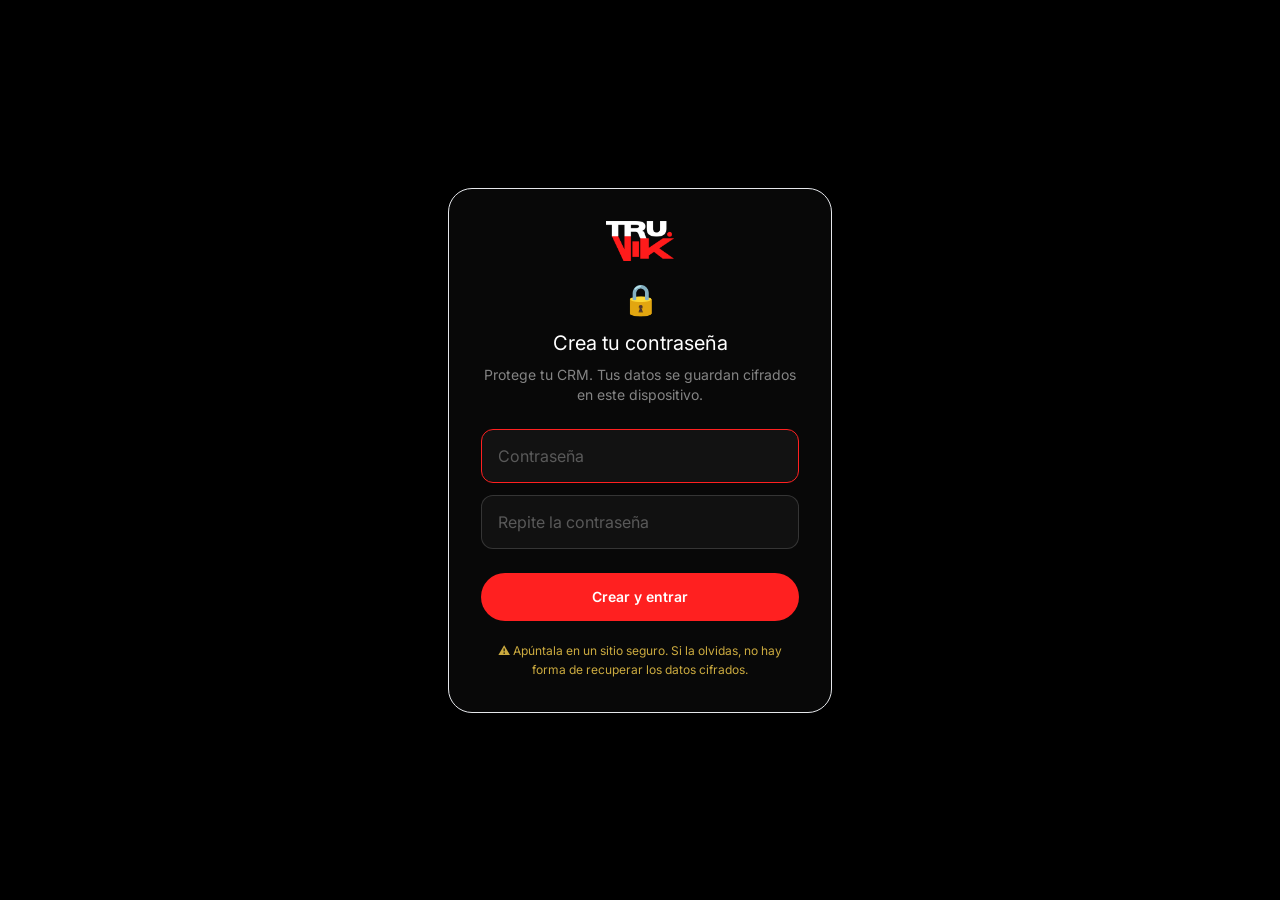
==== crm/index.html @ 349fc0c6 "CRM: contraseña + cifrado AES-256 de los datos (auto-bloqueo, freno por intentos) Co-Authored-By: Cl" ====
<!doctype html>
<html lang="es">
  <head>
    <meta charset="UTF-8" />
    <meta name="viewport" content="width=device-width, initial-scale=1.0, viewport-fit=cover" />
    <meta name="theme-color" content="#000000" />
    <meta name="robots" content="noindex, nofollow" />
    <title>Truvik CRM — Captación</title>

    <link rel="icon" type="image/png" sizes="32x32" href="favicon-32.png" />
    <link rel="apple-touch-icon" href="apple-touch-icon.png" />
    <link rel="manifest" href="site.webmanifest" />

    <link rel="preconnect" href="https://fonts.googleapis.com" />
    <link rel="preconnect" href="https://fonts.gstatic.com" crossorigin />
    <link
      rel="stylesheet"
      href="https://fonts.googleapis.com/css2?family=Inter:wght@400;500;600;700;800&display=swap"
    />
    <script type="module" crossorigin src="./assets/index-DSzbtmF4.js"></script>
    <link rel="stylesheet" crossorigin href="./assets/index-B6RBd23-.css">
  </head>
  <body>
    <div id="root"></div>
  </body>
</html>
---- crm/assets/index-B6RBd23-.css ----
*,:before,:after{--tw-border-spacing-x: 0;--tw-border-spacing-y: 0;--tw-translate-x: 0;--tw-translate-y: 0;--tw-rotate: 0;--tw-skew-x: 0;--tw-skew-y: 0;--tw-scale-x: 1;--tw-scale-y: 1;--tw-pan-x: ;--tw-pan-y: ;--tw-pinch-zoom: ;--tw-scroll-snap-strictness: proximity;--tw-gradient-from-position: ;--tw-gradient-via-position: ;--tw-gradient-to-position: ;--tw-ordinal: ;--tw-slashed-zero: ;--tw-numeric-figure: ;--tw-numeric-spacing: ;--tw-numeric-fraction: ;--tw-ring-inset: ;--tw-ring-offset-width: 0px;--tw-ring-offset-color: #fff;--tw-ring-color: rgb(59 130 246 / .5);--tw-ring-offset-shadow: 0 0 #0000;--tw-ring-shadow: 0 0 #0000;--tw-shadow: 0 0 #0000;--tw-shadow-colored: 0 0 #0000;--tw-blur: ;--tw-brightness: ;--tw-contrast: ;--tw-grayscale: ;--tw-hue-rotate: ;--tw-invert: ;--tw-saturate: ;--tw-sepia: ;--tw-drop-shadow: ;--tw-backdrop-blur: ;--tw-backdrop-brightness: ;--tw-backdrop-contrast: ;--tw-backdrop-grayscale: ;--tw-backdrop-hue-rotate: ;--tw-backdrop-invert: ;--tw-backdrop-opacity: ;--tw-backdrop-saturate: ;--tw-backdrop-sepia: ;--tw-contain-size: ;--tw-contain-layout: ;--tw-contain-paint: ;--tw-contain-style: }::backdrop{--tw-border-spacing-x: 0;--tw-border-spacing-y: 0;--tw-translate-x: 0;--tw-translate-y: 0;--tw-rotate: 0;--tw-skew-x: 0;--tw-skew-y: 0;--tw-scale-x: 1;--tw-scale-y: 1;--tw-pan-x: ;--tw-pan-y: ;--tw-pinch-zoom: ;--tw-scroll-snap-strictness: proximity;--tw-gradient-from-position: ;--tw-gradient-via-position: ;--tw-gradient-to-position: ;--tw-ordinal: ;--tw-slashed-zero: ;--tw-numeric-figure: ;--tw-numeric-spacing: ;--tw-numeric-fraction: ;--tw-ring-inset: ;--tw-ring-offset-width: 0px;--tw-ring-offset-color: #fff;--tw-ring-color: rgb(59 130 246 / .5);--tw-ring-offset-shadow: 0 0 #0000;--tw-ring-shadow: 0 0 #0000;--tw-shadow: 0 0 #0000;--tw-shadow-colored: 0 0 #0000;--tw-blur: ;--tw-brightness: ;--tw-contrast: ;--tw-grayscale: ;--tw-hue-rotate: ;--tw-invert: ;--tw-saturate: ;--tw-sepia: ;--tw-drop-shadow: ;--tw-backdrop-blur: ;--tw-backdrop-brightness: ;--tw-backdrop-contrast: ;--tw-backdrop-grayscale: ;--tw-backdrop-hue-rotate: ;--tw-backdrop-invert: ;--tw-backdrop-opacity: ;--tw-backdrop-saturate: ;--tw-backdrop-sepia: ;--tw-contain-size: ;--tw-contain-layout: ;--tw-contain-paint: ;--tw-contain-style: }*,:before,:after{box-sizing:border-box;border-width:0;border-style:solid;border-color:#e5e7eb}:before,:after{--tw-content: ""}html,:host{line-height:1.5;-webkit-text-size-adjust:100%;-moz-tab-size:4;-o-tab-size:4;tab-size:4;font-family:ui-sans-serif,system-ui,sans-serif,"Apple Color Emoji","Segoe UI Emoji",Segoe UI Symbol,"Noto Color Emoji";font-feature-settings:normal;font-variation-settings:normal;-webkit-tap-highlight-color:transparent}body{margin:0;line-height:inherit}hr{height:0;color:inherit;border-top-width:1px}abbr:where([title]){-webkit-text-decoration:underline dotted;text-decoration:underline dotted}h1,h2,h3,h4,h5,h6{font-size:inherit;font-weight:inherit}a{color:inherit;text-decoration:inherit}b,strong{font-weight:bolder}code,kbd,samp,pre{font-family:ui-monospace,SFMono-Regular,Menlo,Monaco,Consolas,Liberation Mono,Courier New,monospace;font-feature-settings:normal;font-variation-settings:normal;font-size:1em}small{font-size:80%}sub,sup{font-size:75%;line-height:0;position:relative;vertical-align:baseline}sub{bottom:-.25em}sup{top:-.5em}table{text-indent:0;border-color:inherit;border-collapse:collapse}button,input,optgroup,select,textarea{font-family:inherit;font-feature-settings:inherit;font-variation-settings:inherit;font-size:100%;font-weight:inherit;line-height:inherit;letter-spacing:inherit;color:inherit;margin:0;padding:0}button,select{text-transform:none}button,input:where([type=button]),input:where([type=reset]),input:where([type=submit]){-webkit-appearance:button;background-color:transparent;background-image:none}:-moz-focusring{outline:auto}:-moz-ui-invalid{box-shadow:none}progress{vertical-align:baseline}::-webkit-inner-spin-button,::-webkit-outer-spin-button{height:auto}[type=search]{-webkit-appearance:textfield;outline-offset:-2px}::-webkit-search-decoration{-webkit-appearance:none}::-webkit-file-upload-button{-webkit-appearance:button;font:inherit}summary{display:list-item}blockquote,dl,dd,h1,h2,h3,h4,h5,h6,hr,figure,p,pre{margin:0}fieldset{margin:0;padding:0}legend{padding:0}ol,ul,menu{list-style:none;margin:0;padding:0}dialog{padding:0}textarea{resize:vertical}input::-moz-placeholder,textarea::-moz-placeholder{opacity:1;color:#9ca3af}input::placeholder,textarea::placeholder{opacity:1;color:#9ca3af}button,[role=button]{cursor:pointer}:disabled{cursor:default}img,svg,video,canvas,audio,iframe,embed,object{display:block;vertical-align:middle}img,video{max-width:100%;height:auto}[hidden]:where(:not([hidden=until-found])){display:none}.fixed{position:fixed}.absolute{position:absolute}.relative{position:relative}.sticky{position:sticky}.inset-0{top:0;right:0;bottom:0;left:0}.top-0{top:0}.z-20{z-index:20}.z-30{z-index:30}.z-50{z-index:50}.col-span-2{grid-column:span 2 / span 2}.mx-auto{margin-left:auto;margin-right:auto}.my-2{margin-top:.5rem;margin-bottom:.5rem}.mb-1\.5{margin-bottom:.375rem}.mb-2{margin-bottom:.5rem}.mt-1{margin-top:.25rem}.mt-1\.5{margin-top:.375rem}.mt-16{margin-top:4rem}.mt-2{margin-top:.5rem}.mt-2\.5{margin-top:.625rem}.mt-24{margin-top:6rem}.mt-3{margin-top:.75rem}.mt-4{margin-top:1rem}.mt-5{margin-top:1.25rem}.mt-6{margin-top:1.5rem}.mt-8{margin-top:2rem}.block{display:block}.flex{display:flex}.inline-flex{display:inline-flex}.grid{display:grid}.hidden{display:none}.h-1\.5{height:.375rem}.h-10{height:2.5rem}.h-4{height:1rem}.h-8{height:2rem}.h-9{height:2.25rem}.h-\[85vh\]{height:85vh}.h-full{height:100%}.max-h-64{max-height:16rem}.min-h-screen{min-height:100vh}.w-1\.5{width:.375rem}.w-4{width:1rem}.w-8{width:2rem}.w-auto{width:auto}.w-full{width:100%}.min-w-0{min-width:0px}.max-w-6xl{max-width:72rem}.max-w-\[80\%\]{max-width:80%}.max-w-\[85\%\]{max-width:85%}.max-w-lg{max-width:32rem}.max-w-md{max-width:28rem}.max-w-sm{max-width:24rem}.max-w-xs{max-width:20rem}.flex-1{flex:1 1 0%}.shrink-0{flex-shrink:0}.resize-none{resize:none}.grid-cols-2{grid-template-columns:repeat(2,minmax(0,1fr))}.flex-col{flex-direction:column}.flex-wrap{flex-wrap:wrap}.items-start{align-items:flex-start}.items-center{align-items:center}.justify-start{justify-content:flex-start}.justify-end{justify-content:flex-end}.justify-center{justify-content:center}.justify-between{justify-content:space-between}.gap-0\.5{gap:.125rem}.gap-1\.5{gap:.375rem}.gap-2{gap:.5rem}.gap-2\.5{gap:.625rem}.gap-3{gap:.75rem}.gap-4{gap:1rem}.gap-5{gap:1.25rem}.gap-x-4{-moz-column-gap:1rem;column-gap:1rem}.gap-y-1{row-gap:.25rem}.space-y-2>:not([hidden])~:not([hidden]){--tw-space-y-reverse: 0;margin-top:calc(.5rem * calc(1 - var(--tw-space-y-reverse)));margin-bottom:calc(.5rem * var(--tw-space-y-reverse))}.space-y-3>:not([hidden])~:not([hidden]){--tw-space-y-reverse: 0;margin-top:calc(.75rem * calc(1 - var(--tw-space-y-reverse)));margin-bottom:calc(.75rem * var(--tw-space-y-reverse))}.overflow-auto{overflow:auto}.overflow-hidden{overflow:hidden}.overflow-y-auto{overflow-y:auto}.truncate{overflow:hidden;text-overflow:ellipsis;white-space:nowrap}.whitespace-pre-wrap{white-space:pre-wrap}.break-words{overflow-wrap:break-word}.rounded-2xl{border-radius:1rem}.rounded-3xl{border-radius:1.5rem}.rounded-full{border-radius:9999px}.rounded-lg{border-radius:.5rem}.rounded-xl{border-radius:.75rem}.rounded-bl-sm{border-bottom-left-radius:.125rem}.rounded-br-sm{border-bottom-right-radius:.125rem}.border{border-width:1px}.border-b{border-bottom-width:1px}.border-t{border-top-width:1px}.border-dashed{border-style:dashed}.border-\[\#25D366\]{--tw-border-opacity: 1;border-color:rgb(37 211 102 / var(--tw-border-opacity, 1))}.border-amber-400\/40{border-color:#fbbf2466}.border-emerald-400\/40{border-color:#34d39966}.border-sky-400\/40{border-color:#38bdf866}.border-truvik-red{--tw-border-opacity: 1;border-color:rgb(255 32 32 / var(--tw-border-opacity, 1))}.border-truvik-red\/50{border-color:#ff202080}.border-truvik-red\/60{border-color:#ff202099}.border-white\/10{border-color:#ffffff1a}.border-white\/15{border-color:#ffffff26}.border-white\/20{border-color:#fff3}.border-white\/25{border-color:#ffffff40}.bg-\[\#25D366\]{--tw-bg-opacity: 1;background-color:rgb(37 211 102 / var(--tw-bg-opacity, 1))}.bg-amber-400{--tw-bg-opacity: 1;background-color:rgb(251 191 36 / var(--tw-bg-opacity, 1))}.bg-amber-400\/10{background-color:#fbbf241a}.bg-black{--tw-bg-opacity: 1;background-color:rgb(0 0 0 / var(--tw-bg-opacity, 1))}.bg-black\/40{background-color:#0006}.bg-black\/80{background-color:#000c}.bg-emerald-400{--tw-bg-opacity: 1;background-color:rgb(52 211 153 / var(--tw-bg-opacity, 1))}.bg-sky-400{--tw-bg-opacity: 1;background-color:rgb(56 189 248 / var(--tw-bg-opacity, 1))}.bg-truvik-dark{--tw-bg-opacity: 1;background-color:rgb(10 10 10 / var(--tw-bg-opacity, 1))}.bg-truvik-red{--tw-bg-opacity: 1;background-color:rgb(255 32 32 / var(--tw-bg-opacity, 1))}.bg-truvik-red\/15{background-color:#ff202026}.bg-truvik-red\/\[0\.06\]{background-color:#ff20200f}.bg-white\/10{background-color:#ffffff1a}.bg-white\/20{background-color:#fff3}.bg-white\/30{background-color:#ffffff4d}.bg-white\/40{background-color:#fff6}.bg-white\/\[0\.03\]{background-color:#ffffff08}.bg-white\/\[0\.04\]{background-color:#ffffff0a}.p-1{padding:.25rem}.p-6{padding:1.5rem}.p-8{padding:2rem}.px-2\.5{padding-left:.625rem;padding-right:.625rem}.px-3{padding-left:.75rem;padding-right:.75rem}.px-3\.5{padding-left:.875rem;padding-right:.875rem}.px-4{padding-left:1rem;padding-right:1rem}.px-5{padding-left:1.25rem;padding-right:1.25rem}.px-6{padding-left:1.5rem;padding-right:1.5rem}.py-1{padding-top:.25rem;padding-bottom:.25rem}.py-1\.5{padding-top:.375rem;padding-bottom:.375rem}.py-2{padding-top:.5rem;padding-bottom:.5rem}.py-2\.5{padding-top:.625rem;padding-bottom:.625rem}.py-3{padding-top:.75rem;padding-bottom:.75rem}.py-3\.5{padding-top:.875rem;padding-bottom:.875rem}.py-4{padding-top:1rem;padding-bottom:1rem}.py-5{padding-top:1.25rem;padding-bottom:1.25rem}.py-6{padding-top:1.5rem;padding-bottom:1.5rem}.py-8{padding-top:2rem;padding-bottom:2rem}.pb-28{padding-bottom:7rem}.pt-10{padding-top:2.5rem}.pt-4{padding-top:1rem}.text-left{text-align:left}.text-center{text-align:center}.text-right{text-align:right}.font-heading{font-family:Inter,Helvetica Neue,Arial,sans-serif}.text-3xl{font-size:1.875rem;line-height:2.25rem}.text-4xl{font-size:2.25rem;line-height:2.5rem}.text-\[10px\]{font-size:10px}.text-\[11px\]{font-size:11px}.text-lg{font-size:1.125rem;line-height:1.75rem}.text-sm{font-size:.875rem;line-height:1.25rem}.text-xl{font-size:1.25rem;line-height:1.75rem}.text-xs{font-size:.75rem;line-height:1rem}.font-bold{font-weight:700}.font-medium{font-weight:500}.font-semibold{font-weight:600}.uppercase{text-transform:uppercase}.leading-relaxed{line-height:1.625}.leading-snug{line-height:1.375}.tracking-wider{letter-spacing:.05em}.text-\[\#25D366\]{--tw-text-opacity: 1;color:rgb(37 211 102 / var(--tw-text-opacity, 1))}.text-amber-300{--tw-text-opacity: 1;color:rgb(252 211 77 / var(--tw-text-opacity, 1))}.text-amber-300\/80{color:#fcd34dcc}.text-black{--tw-text-opacity: 1;color:rgb(0 0 0 / var(--tw-text-opacity, 1))}.text-emerald-300{--tw-text-opacity: 1;color:rgb(110 231 183 / var(--tw-text-opacity, 1))}.text-emerald-400{--tw-text-opacity: 1;color:rgb(52 211 153 / var(--tw-text-opacity, 1))}.text-sky-300{--tw-text-opacity: 1;color:rgb(125 211 252 / var(--tw-text-opacity, 1))}.text-truvik-red{--tw-text-opacity: 1;color:rgb(255 32 32 / var(--tw-text-opacity, 1))}.text-white{--tw-text-opacity: 1;color:rgb(255 255 255 / var(--tw-text-opacity, 1))}.text-white\/30{color:#ffffff4d}.text-white\/35{color:#ffffff59}.text-white\/40{color:#fff6}.text-white\/45{color:#ffffff73}.text-white\/50{color:#ffffff80}.text-white\/55{color:#ffffff8c}.text-white\/60{color:#fff9}.text-white\/70{color:#ffffffb3}.text-white\/75{color:#ffffffbf}.placeholder-white\/30::-moz-placeholder{color:#ffffff4d}.placeholder-white\/30::placeholder{color:#ffffff4d}.opacity-50{opacity:.5}.shadow-2xl{--tw-shadow: 0 25px 50px -12px rgb(0 0 0 / .25);--tw-shadow-colored: 0 25px 50px -12px var(--tw-shadow-color);box-shadow:var(--tw-ring-offset-shadow, 0 0 #0000),var(--tw-ring-shadow, 0 0 #0000),var(--tw-shadow)}.outline-none{outline:2px solid transparent;outline-offset:2px}.filter{filter:var(--tw-blur) var(--tw-brightness) var(--tw-contrast) var(--tw-grayscale) var(--tw-hue-rotate) var(--tw-invert) var(--tw-saturate) var(--tw-sepia) var(--tw-drop-shadow)}.backdrop-blur-sm{--tw-backdrop-blur: blur(4px);-webkit-backdrop-filter:var(--tw-backdrop-blur) var(--tw-backdrop-brightness) var(--tw-backdrop-contrast) var(--tw-backdrop-grayscale) var(--tw-backdrop-hue-rotate) var(--tw-backdrop-invert) var(--tw-backdrop-opacity) var(--tw-backdrop-saturate) var(--tw-backdrop-sepia);backdrop-filter:var(--tw-backdrop-blur) var(--tw-backdrop-brightness) var(--tw-backdrop-contrast) var(--tw-backdrop-grayscale) var(--tw-backdrop-hue-rotate) var(--tw-backdrop-invert) var(--tw-backdrop-opacity) var(--tw-backdrop-saturate) var(--tw-backdrop-sepia)}.backdrop-blur-xl{--tw-backdrop-blur: blur(24px);-webkit-backdrop-filter:var(--tw-backdrop-blur) var(--tw-backdrop-brightness) var(--tw-backdrop-contrast) var(--tw-backdrop-grayscale) var(--tw-backdrop-hue-rotate) var(--tw-backdrop-invert) var(--tw-backdrop-opacity) var(--tw-backdrop-saturate) var(--tw-backdrop-sepia);backdrop-filter:var(--tw-backdrop-blur) var(--tw-backdrop-brightness) var(--tw-backdrop-contrast) var(--tw-backdrop-grayscale) var(--tw-backdrop-hue-rotate) var(--tw-backdrop-invert) var(--tw-backdrop-opacity) var(--tw-backdrop-saturate) var(--tw-backdrop-sepia)}.transition-colors{transition-property:color,background-color,border-color,text-decoration-color,fill,stroke;transition-timing-function:cubic-bezier(.4,0,.2,1);transition-duration:.15s}.transition-transform{transition-property:transform;transition-timing-function:cubic-bezier(.4,0,.2,1);transition-duration:.15s}:root{--font-heading: "Inter", "Helvetica Neue", Arial, sans-serif;--font-body: "Inter", "Helvetica Neue", Arial, sans-serif}html{background:#000}body{font-family:var(--font-body);-webkit-tap-highlight-color:transparent}::-moz-selection{background:#ff2020;color:#fff}::selection{background:#ff2020;color:#fff}@keyframes pop{0%{opacity:0;transform:translateY(8px)}to{opacity:1;transform:translateY(0)}}.pop{animation:pop .35s cubic-bezier(.16,1,.3,1) both}.hover\:scale-\[1\.02\]:hover{--tw-scale-x: 1.02;--tw-scale-y: 1.02;transform:translate(var(--tw-translate-x),var(--tw-translate-y)) rotate(var(--tw-rotate)) skew(var(--tw-skew-x)) skewY(var(--tw-skew-y)) scaleX(var(--tw-scale-x)) scaleY(var(--tw-scale-y))}.hover\:scale-\[1\.03\]:hover{--tw-scale-x: 1.03;--tw-scale-y: 1.03;transform:translate(var(--tw-translate-x),var(--tw-translate-y)) rotate(var(--tw-rotate)) skew(var(--tw-skew-x)) skewY(var(--tw-skew-y)) scaleX(var(--tw-scale-x)) scaleY(var(--tw-scale-y))}.hover\:scale-\[1\.04\]:hover{--tw-scale-x: 1.04;--tw-scale-y: 1.04;transform:translate(var(--tw-translate-x),var(--tw-translate-y)) rotate(var(--tw-rotate)) skew(var(--tw-skew-x)) skewY(var(--tw-skew-y)) scaleX(var(--tw-scale-x)) scaleY(var(--tw-scale-y))}.hover\:border-truvik-red:hover{--tw-border-opacity: 1;border-color:rgb(255 32 32 / var(--tw-border-opacity, 1))}.hover\:border-white\/40:hover{border-color:#fff6}.hover\:border-white\/45:hover{border-color:#ffffff73}.hover\:border-white\/60:hover{border-color:#fff9}.hover\:bg-\[\#25D366\]:hover{--tw-bg-opacity: 1;background-color:rgb(37 211 102 / var(--tw-bg-opacity, 1))}.hover\:bg-white\/5:hover{background-color:#ffffff0d}.hover\:text-black:hover{--tw-text-opacity: 1;color:rgb(0 0 0 / var(--tw-text-opacity, 1))}.hover\:text-truvik-red:hover{--tw-text-opacity: 1;color:rgb(255 32 32 / var(--tw-text-opacity, 1))}.hover\:text-white:hover{--tw-text-opacity: 1;color:rgb(255 255 255 / var(--tw-text-opacity, 1))}.focus\:border-truvik-red:focus{--tw-border-opacity: 1;border-color:rgb(255 32 32 / var(--tw-border-opacity, 1))}.disabled\:opacity-40:disabled{opacity:.4}.disabled\:opacity-60:disabled{opacity:.6}.disabled\:hover\:scale-100:hover:disabled{--tw-scale-x: 1;--tw-scale-y: 1;transform:translate(var(--tw-translate-x),var(--tw-translate-y)) rotate(var(--tw-rotate)) skew(var(--tw-skew-x)) skewY(var(--tw-skew-y)) scaleX(var(--tw-scale-x)) scaleY(var(--tw-scale-y))}@media (min-width: 640px){.sm\:grid-cols-2{grid-template-columns:repeat(2,minmax(0,1fr))}.sm\:grid-cols-4{grid-template-columns:repeat(4,minmax(0,1fr))}.sm\:p-7{padding:1.75rem}.sm\:p-8{padding:2rem}.sm\:px-8{padding-left:2rem;padding-right:2rem}}@media (min-width: 1024px){.lg\:block{display:block}.lg\:hidden{display:none}}
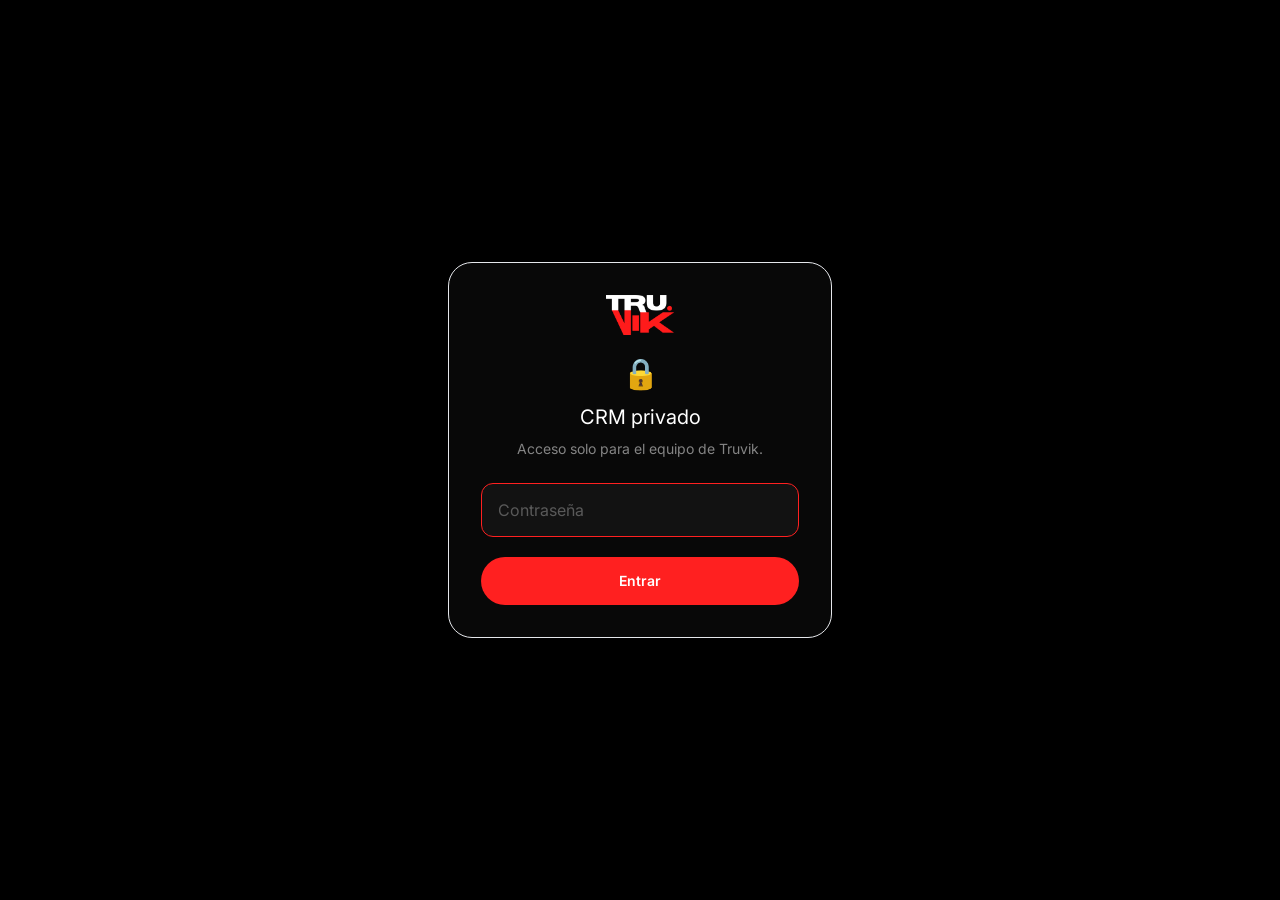
==== commit 0308ecab: "CRM: contraseña MAESTRA única (nadie puede crear su propia cuenta) Co-Authored-By: Claude Opus 4.8 <" ====
--- a/crm/index.html
+++ b/crm/index.html
@@ -17,8 +17,8 @@
       rel="stylesheet"
       href="https://fonts.googleapis.com/css2?family=Inter:wght@400;500;600;700;800&display=swap"
     />
-    <script type="module" crossorigin src="./assets/index-DSzbtmF4.js"></script>
-    <link rel="stylesheet" crossorigin href="./assets/index-B6RBd23-.css">
+    <script type="module" crossorigin src="./assets/index-HmqklSsa.js"></script>
+    <link rel="stylesheet" crossorigin href="./assets/index-Cx7uy8i3.css">
   </head>
   <body>
     <div id="root"></div>
--- a/crm/assets/index-Cx7uy8i3.css
+++ b/crm/assets/index-Cx7uy8i3.css
@@ -0,0 +1 @@
+*,:before,:after{--tw-border-spacing-x: 0;--tw-border-spacing-y: 0;--tw-translate-x: 0;--tw-translate-y: 0;--tw-rotate: 0;--tw-skew-x: 0;--tw-skew-y: 0;--tw-scale-x: 1;--tw-scale-y: 1;--tw-pan-x: ;--tw-pan-y: ;--tw-pinch-zoom: ;--tw-scroll-snap-strictness: proximity;--tw-gradient-from-position: ;--tw-gradient-via-position: ;--tw-gradient-to-position: ;--tw-ordinal: ;--tw-slashed-zero: ;--tw-numeric-figure: ;--tw-numeric-spacing: ;--tw-numeric-fraction: ;--tw-ring-inset: ;--tw-ring-offset-width: 0px;--tw-ring-offset-color: #fff;--tw-ring-color: rgb(59 130 246 / .5);--tw-ring-offset-shadow: 0 0 #0000;--tw-ring-shadow: 0 0 #0000;--tw-shadow: 0 0 #0000;--tw-shadow-colored: 0 0 #0000;--tw-blur: ;--tw-brightness: ;--tw-contrast: ;--tw-grayscale: ;--tw-hue-rotate: ;--tw-invert: ;--tw-saturate: ;--tw-sepia: ;--tw-drop-shadow: ;--tw-backdrop-blur: ;--tw-backdrop-brightness: ;--tw-backdrop-contrast: ;--tw-backdrop-grayscale: ;--tw-backdrop-hue-rotate: ;--tw-backdrop-invert: ;--tw-backdrop-opacity: ;--tw-backdrop-saturate: ;--tw-backdrop-sepia: ;--tw-contain-size: ;--tw-contain-layout: ;--tw-contain-paint: ;--tw-contain-style: }::backdrop{--tw-border-spacing-x: 0;--tw-border-spacing-y: 0;--tw-translate-x: 0;--tw-translate-y: 0;--tw-rotate: 0;--tw-skew-x: 0;--tw-skew-y: 0;--tw-scale-x: 1;--tw-scale-y: 1;--tw-pan-x: ;--tw-pan-y: ;--tw-pinch-zoom: ;--tw-scroll-snap-strictness: proximity;--tw-gradient-from-position: ;--tw-gradient-via-position: ;--tw-gradient-to-position: ;--tw-ordinal: ;--tw-slashed-zero: ;--tw-numeric-figure: ;--tw-numeric-spacing: ;--tw-numeric-fraction: ;--tw-ring-inset: ;--tw-ring-offset-width: 0px;--tw-ring-offset-color: #fff;--tw-ring-color: rgb(59 130 246 / .5);--tw-ring-offset-shadow: 0 0 #0000;--tw-ring-shadow: 0 0 #0000;--tw-shadow: 0 0 #0000;--tw-shadow-colored: 0 0 #0000;--tw-blur: ;--tw-brightness: ;--tw-contrast: ;--tw-grayscale: ;--tw-hue-rotate: ;--tw-invert: ;--tw-saturate: ;--tw-sepia: ;--tw-drop-shadow: ;--tw-backdrop-blur: ;--tw-backdrop-brightness: ;--tw-backdrop-contrast: ;--tw-backdrop-grayscale: ;--tw-backdrop-hue-rotate: ;--tw-backdrop-invert: ;--tw-backdrop-opacity: ;--tw-backdrop-saturate: ;--tw-backdrop-sepia: ;--tw-contain-size: ;--tw-contain-layout: ;--tw-contain-paint: ;--tw-contain-style: }*,:before,:after{box-sizing:border-box;border-width:0;border-style:solid;border-color:#e5e7eb}:before,:after{--tw-content: ""}html,:host{line-height:1.5;-webkit-text-size-adjust:100%;-moz-tab-size:4;-o-tab-size:4;tab-size:4;font-family:ui-sans-serif,system-ui,sans-serif,"Apple Color Emoji","Segoe UI Emoji",Segoe UI Symbol,"Noto Color Emoji";font-feature-settings:normal;font-variation-settings:normal;-webkit-tap-highlight-color:transparent}body{margin:0;line-height:inherit}hr{height:0;color:inherit;border-top-width:1px}abbr:where([title]){-webkit-text-decoration:underline dotted;text-decoration:underline dotted}h1,h2,h3,h4,h5,h6{font-size:inherit;font-weight:inherit}a{color:inherit;text-decoration:inherit}b,strong{font-weight:bolder}code,kbd,samp,pre{font-family:ui-monospace,SFMono-Regular,Menlo,Monaco,Consolas,Liberation Mono,Courier New,monospace;font-feature-settings:normal;font-variation-settings:normal;font-size:1em}small{font-size:80%}sub,sup{font-size:75%;line-height:0;position:relative;vertical-align:baseline}sub{bottom:-.25em}sup{top:-.5em}table{text-indent:0;border-color:inherit;border-collapse:collapse}button,input,optgroup,select,textarea{font-family:inherit;font-feature-settings:inherit;font-variation-settings:inherit;font-size:100%;font-weight:inherit;line-height:inherit;letter-spacing:inherit;color:inherit;margin:0;padding:0}button,select{text-transform:none}button,input:where([type=button]),input:where([type=reset]),input:where([type=submit]){-webkit-appearance:button;background-color:transparent;background-image:none}:-moz-focusring{outline:auto}:-moz-ui-invalid{box-shadow:none}progress{vertical-align:baseline}::-webkit-inner-spin-button,::-webkit-outer-spin-button{height:auto}[type=search]{-webkit-appearance:textfield;outline-offset:-2px}::-webkit-search-decoration{-webkit-appearance:none}::-webkit-file-upload-button{-webkit-appearance:button;font:inherit}summary{display:list-item}blockquote,dl,dd,h1,h2,h3,h4,h5,h6,hr,figure,p,pre{margin:0}fieldset{margin:0;padding:0}legend{padding:0}ol,ul,menu{list-style:none;margin:0;padding:0}dialog{padding:0}textarea{resize:vertical}input::-moz-placeholder,textarea::-moz-placeholder{opacity:1;color:#9ca3af}input::placeholder,textarea::placeholder{opacity:1;color:#9ca3af}button,[role=button]{cursor:pointer}:disabled{cursor:default}img,svg,video,canvas,audio,iframe,embed,object{display:block;vertical-align:middle}img,video{max-width:100%;height:auto}[hidden]:where(:not([hidden=until-found])){display:none}.fixed{position:fixed}.absolute{position:absolute}.relative{position:relative}.sticky{position:sticky}.inset-0{top:0;right:0;bottom:0;left:0}.top-0{top:0}.z-20{z-index:20}.z-30{z-index:30}.z-50{z-index:50}.col-span-2{grid-column:span 2 / span 2}.mx-auto{margin-left:auto;margin-right:auto}.my-2{margin-top:.5rem;margin-bottom:.5rem}.mb-1\.5{margin-bottom:.375rem}.mb-2{margin-bottom:.5rem}.mt-1{margin-top:.25rem}.mt-1\.5{margin-top:.375rem}.mt-16{margin-top:4rem}.mt-2{margin-top:.5rem}.mt-2\.5{margin-top:.625rem}.mt-24{margin-top:6rem}.mt-3{margin-top:.75rem}.mt-4{margin-top:1rem}.mt-5{margin-top:1.25rem}.mt-6{margin-top:1.5rem}.mt-8{margin-top:2rem}.block{display:block}.flex{display:flex}.inline-flex{display:inline-flex}.grid{display:grid}.hidden{display:none}.h-1\.5{height:.375rem}.h-10{height:2.5rem}.h-4{height:1rem}.h-8{height:2rem}.h-9{height:2.25rem}.h-\[85vh\]{height:85vh}.h-full{height:100%}.max-h-64{max-height:16rem}.min-h-screen{min-height:100vh}.w-1\.5{width:.375rem}.w-4{width:1rem}.w-8{width:2rem}.w-auto{width:auto}.w-full{width:100%}.min-w-0{min-width:0px}.max-w-6xl{max-width:72rem}.max-w-\[80\%\]{max-width:80%}.max-w-\[85\%\]{max-width:85%}.max-w-lg{max-width:32rem}.max-w-md{max-width:28rem}.max-w-sm{max-width:24rem}.max-w-xs{max-width:20rem}.flex-1{flex:1 1 0%}.shrink-0{flex-shrink:0}.select-all{-webkit-user-select:all;-moz-user-select:all;user-select:all}.resize-none{resize:none}.grid-cols-2{grid-template-columns:repeat(2,minmax(0,1fr))}.flex-col{flex-direction:column}.flex-wrap{flex-wrap:wrap}.items-start{align-items:flex-start}.items-center{align-items:center}.justify-start{justify-content:flex-start}.justify-end{justify-content:flex-end}.justify-center{justify-content:center}.justify-between{justify-content:space-between}.gap-0\.5{gap:.125rem}.gap-1\.5{gap:.375rem}.gap-2{gap:.5rem}.gap-2\.5{gap:.625rem}.gap-3{gap:.75rem}.gap-4{gap:1rem}.gap-5{gap:1.25rem}.gap-x-4{-moz-column-gap:1rem;column-gap:1rem}.gap-y-1{row-gap:.25rem}.space-y-2>:not([hidden])~:not([hidden]){--tw-space-y-reverse: 0;margin-top:calc(.5rem * calc(1 - var(--tw-space-y-reverse)));margin-bottom:calc(.5rem * var(--tw-space-y-reverse))}.space-y-3>:not([hidden])~:not([hidden]){--tw-space-y-reverse: 0;margin-top:calc(.75rem * calc(1 - var(--tw-space-y-reverse)));margin-bottom:calc(.75rem * var(--tw-space-y-reverse))}.overflow-auto{overflow:auto}.overflow-hidden{overflow:hidden}.overflow-y-auto{overflow-y:auto}.truncate{overflow:hidden;text-overflow:ellipsis;white-space:nowrap}.whitespace-pre-wrap{white-space:pre-wrap}.break-words{overflow-wrap:break-word}.break-all{word-break:break-all}.rounded-2xl{border-radius:1rem}.rounded-3xl{border-radius:1.5rem}.rounded-full{border-radius:9999px}.rounded-lg{border-radius:.5rem}.rounded-xl{border-radius:.75rem}.rounded-bl-sm{border-bottom-left-radius:.125rem}.rounded-br-sm{border-bottom-right-radius:.125rem}.border{border-width:1px}.border-b{border-bottom-width:1px}.border-t{border-top-width:1px}.border-dashed{border-style:dashed}.border-\[\#25D366\]{--tw-border-opacity: 1;border-color:rgb(37 211 102 / var(--tw-border-opacity, 1))}.border-amber-400\/40{border-color:#fbbf2466}.border-emerald-400\/40{border-color:#34d39966}.border-sky-400\/40{border-color:#38bdf866}.border-truvik-red{--tw-border-opacity: 1;border-color:rgb(255 32 32 / var(--tw-border-opacity, 1))}.border-truvik-red\/50{border-color:#ff202080}.border-truvik-red\/60{border-color:#ff202099}.border-white\/10{border-color:#ffffff1a}.border-white\/15{border-color:#ffffff26}.border-white\/20{border-color:#fff3}.border-white\/25{border-color:#ffffff40}.bg-\[\#25D366\]{--tw-bg-opacity: 1;background-color:rgb(37 211 102 / var(--tw-bg-opacity, 1))}.bg-amber-400{--tw-bg-opacity: 1;background-color:rgb(251 191 36 / var(--tw-bg-opacity, 1))}.bg-amber-400\/10{background-color:#fbbf241a}.bg-black{--tw-bg-opacity: 1;background-color:rgb(0 0 0 / var(--tw-bg-opacity, 1))}.bg-black\/40{background-color:#0006}.bg-black\/60{background-color:#0009}.bg-black\/80{background-color:#000c}.bg-emerald-400{--tw-bg-opacity: 1;background-color:rgb(52 211 153 / var(--tw-bg-opacity, 1))}.bg-sky-400{--tw-bg-opacity: 1;background-color:rgb(56 189 248 / var(--tw-bg-opacity, 1))}.bg-truvik-dark{--tw-bg-opacity: 1;background-color:rgb(10 10 10 / var(--tw-bg-opacity, 1))}.bg-truvik-red{--tw-bg-opacity: 1;background-color:rgb(255 32 32 / var(--tw-bg-opacity, 1))}.bg-truvik-red\/15{background-color:#ff202026}.bg-truvik-red\/\[0\.06\]{background-color:#ff20200f}.bg-white\/10{background-color:#ffffff1a}.bg-white\/20{background-color:#fff3}.bg-white\/30{background-color:#ffffff4d}.bg-white\/40{background-color:#fff6}.bg-white\/\[0\.03\]{background-color:#ffffff08}.bg-white\/\[0\.04\]{background-color:#ffffff0a}.p-1{padding:.25rem}.p-3{padding:.75rem}.p-5{padding:1.25rem}.p-6{padding:1.5rem}.p-8{padding:2rem}.px-2\.5{padding-left:.625rem;padding-right:.625rem}.px-3{padding-left:.75rem;padding-right:.75rem}.px-3\.5{padding-left:.875rem;padding-right:.875rem}.px-4{padding-left:1rem;padding-right:1rem}.px-5{padding-left:1.25rem;padding-right:1.25rem}.px-6{padding-left:1.5rem;padding-right:1.5rem}.py-1{padding-top:.25rem;padding-bottom:.25rem}.py-1\.5{padding-top:.375rem;padding-bottom:.375rem}.py-2{padding-top:.5rem;padding-bottom:.5rem}.py-2\.5{padding-top:.625rem;padding-bottom:.625rem}.py-3{padding-top:.75rem;padding-bottom:.75rem}.py-3\.5{padding-top:.875rem;padding-bottom:.875rem}.py-4{padding-top:1rem;padding-bottom:1rem}.py-5{padding-top:1.25rem;padding-bottom:1.25rem}.py-6{padding-top:1.5rem;padding-bottom:1.5rem}.py-8{padding-top:2rem;padding-bottom:2rem}.pb-28{padding-bottom:7rem}.pt-10{padding-top:2.5rem}.pt-4{padding-top:1rem}.text-left{text-align:left}.text-center{text-align:center}.text-right{text-align:right}.font-heading{font-family:Inter,Helvetica Neue,Arial,sans-serif}.text-3xl{font-size:1.875rem;line-height:2.25rem}.text-4xl{font-size:2.25rem;line-height:2.5rem}.text-\[10px\]{font-size:10px}.text-\[11px\]{font-size:11px}.text-lg{font-size:1.125rem;line-height:1.75rem}.text-sm{font-size:.875rem;line-height:1.25rem}.text-xl{font-size:1.25rem;line-height:1.75rem}.text-xs{font-size:.75rem;line-height:1rem}.font-bold{font-weight:700}.font-medium{font-weight:500}.font-semibold{font-weight:600}.uppercase{text-transform:uppercase}.leading-relaxed{line-height:1.625}.leading-snug{line-height:1.375}.tracking-wider{letter-spacing:.05em}.text-\[\#25D366\]{--tw-text-opacity: 1;color:rgb(37 211 102 / var(--tw-text-opacity, 1))}.text-amber-300{--tw-text-opacity: 1;color:rgb(252 211 77 / var(--tw-text-opacity, 1))}.text-amber-300\/80{color:#fcd34dcc}.text-black{--tw-text-opacity: 1;color:rgb(0 0 0 / var(--tw-text-opacity, 1))}.text-emerald-300{--tw-text-opacity: 1;color:rgb(110 231 183 / var(--tw-text-opacity, 1))}.text-emerald-400{--tw-text-opacity: 1;color:rgb(52 211 153 / var(--tw-text-opacity, 1))}.text-sky-300{--tw-text-opacity: 1;color:rgb(125 211 252 / var(--tw-text-opacity, 1))}.text-truvik-red{--tw-text-opacity: 1;color:rgb(255 32 32 / var(--tw-text-opacity, 1))}.text-white{--tw-text-opacity: 1;color:rgb(255 255 255 / var(--tw-text-opacity, 1))}.text-white\/30{color:#ffffff4d}.text-white\/35{color:#ffffff59}.text-white\/40{color:#fff6}.text-white\/45{color:#ffffff73}.text-white\/50{color:#ffffff80}.text-white\/55{color:#ffffff8c}.text-white\/60{color:#fff9}.text-white\/70{color:#ffffffb3}.text-white\/75{color:#ffffffbf}.placeholder-white\/30::-moz-placeholder{color:#ffffff4d}.placeholder-white\/30::placeholder{color:#ffffff4d}.opacity-50{opacity:.5}.shadow-2xl{--tw-shadow: 0 25px 50px -12px rgb(0 0 0 / .25);--tw-shadow-colored: 0 25px 50px -12px var(--tw-shadow-color);box-shadow:var(--tw-ring-offset-shadow, 0 0 #0000),var(--tw-ring-shadow, 0 0 #0000),var(--tw-shadow)}.outline-none{outline:2px solid transparent;outline-offset:2px}.filter{filter:var(--tw-blur) var(--tw-brightness) var(--tw-contrast) var(--tw-grayscale) var(--tw-hue-rotate) var(--tw-invert) var(--tw-saturate) var(--tw-sepia) var(--tw-drop-shadow)}.backdrop-blur-sm{--tw-backdrop-blur: blur(4px);-webkit-backdrop-filter:var(--tw-backdrop-blur) var(--tw-backdrop-brightness) var(--tw-backdrop-contrast) var(--tw-backdrop-grayscale) var(--tw-backdrop-hue-rotate) var(--tw-backdrop-invert) var(--tw-backdrop-opacity) var(--tw-backdrop-saturate) var(--tw-backdrop-sepia);backdrop-filter:var(--tw-backdrop-blur) var(--tw-backdrop-brightness) var(--tw-backdrop-contrast) var(--tw-backdrop-grayscale) var(--tw-backdrop-hue-rotate) var(--tw-backdrop-invert) var(--tw-backdrop-opacity) var(--tw-backdrop-saturate) var(--tw-backdrop-sepia)}.backdrop-blur-xl{--tw-backdrop-blur: blur(24px);-webkit-backdrop-filter:var(--tw-backdrop-blur) var(--tw-backdrop-brightness) var(--tw-backdrop-contrast) var(--tw-backdrop-grayscale) var(--tw-backdrop-hue-rotate) var(--tw-backdrop-invert) var(--tw-backdrop-opacity) var(--tw-backdrop-saturate) var(--tw-backdrop-sepia);backdrop-filter:var(--tw-backdrop-blur) var(--tw-backdrop-brightness) var(--tw-backdrop-contrast) var(--tw-backdrop-grayscale) var(--tw-backdrop-hue-rotate) var(--tw-backdrop-invert) var(--tw-backdrop-opacity) var(--tw-backdrop-saturate) var(--tw-backdrop-sepia)}.transition-colors{transition-property:color,background-color,border-color,text-decoration-color,fill,stroke;transition-timing-function:cubic-bezier(.4,0,.2,1);transition-duration:.15s}.transition-transform{transition-property:transform;transition-timing-function:cubic-bezier(.4,0,.2,1);transition-duration:.15s}:root{--font-heading: "Inter", "Helvetica Neue", Arial, sans-serif;--font-body: "Inter", "Helvetica Neue", Arial, sans-serif}html{background:#000}body{font-family:var(--font-body);-webkit-tap-highlight-color:transparent}::-moz-selection{background:#ff2020;color:#fff}::selection{background:#ff2020;color:#fff}@keyframes pop{0%{opacity:0;transform:translateY(8px)}to{opacity:1;transform:translateY(0)}}.pop{animation:pop .35s cubic-bezier(.16,1,.3,1) both}.hover\:scale-\[1\.02\]:hover{--tw-scale-x: 1.02;--tw-scale-y: 1.02;transform:translate(var(--tw-translate-x),var(--tw-translate-y)) rotate(var(--tw-rotate)) skew(var(--tw-skew-x)) skewY(var(--tw-skew-y)) scaleX(var(--tw-scale-x)) scaleY(var(--tw-scale-y))}.hover\:scale-\[1\.03\]:hover{--tw-scale-x: 1.03;--tw-scale-y: 1.03;transform:translate(var(--tw-translate-x),var(--tw-translate-y)) rotate(var(--tw-rotate)) skew(var(--tw-skew-x)) skewY(var(--tw-skew-y)) scaleX(var(--tw-scale-x)) scaleY(var(--tw-scale-y))}.hover\:scale-\[1\.04\]:hover{--tw-scale-x: 1.04;--tw-scale-y: 1.04;transform:translate(var(--tw-translate-x),var(--tw-translate-y)) rotate(var(--tw-rotate)) skew(var(--tw-skew-x)) skewY(var(--tw-skew-y)) scaleX(var(--tw-scale-x)) scaleY(var(--tw-scale-y))}.hover\:border-truvik-red:hover{--tw-border-opacity: 1;border-color:rgb(255 32 32 / var(--tw-border-opacity, 1))}.hover\:border-white\/40:hover{border-color:#fff6}.hover\:border-white\/45:hover{border-color:#ffffff73}.hover\:border-white\/60:hover{border-color:#fff9}.hover\:bg-\[\#25D366\]:hover{--tw-bg-opacity: 1;background-color:rgb(37 211 102 / var(--tw-bg-opacity, 1))}.hover\:bg-white\/5:hover{background-color:#ffffff0d}.hover\:text-black:hover{--tw-text-opacity: 1;color:rgb(0 0 0 / var(--tw-text-opacity, 1))}.hover\:text-truvik-red:hover{--tw-text-opacity: 1;color:rgb(255 32 32 / var(--tw-text-opacity, 1))}.hover\:text-white:hover{--tw-text-opacity: 1;color:rgb(255 255 255 / var(--tw-text-opacity, 1))}.focus\:border-truvik-red:focus{--tw-border-opacity: 1;border-color:rgb(255 32 32 / var(--tw-border-opacity, 1))}.disabled\:opacity-40:disabled{opacity:.4}.disabled\:opacity-60:disabled{opacity:.6}.disabled\:hover\:scale-100:hover:disabled{--tw-scale-x: 1;--tw-scale-y: 1;transform:translate(var(--tw-translate-x),var(--tw-translate-y)) rotate(var(--tw-rotate)) skew(var(--tw-skew-x)) skewY(var(--tw-skew-y)) scaleX(var(--tw-scale-x)) scaleY(var(--tw-scale-y))}@media (min-width: 640px){.sm\:grid-cols-2{grid-template-columns:repeat(2,minmax(0,1fr))}.sm\:grid-cols-4{grid-template-columns:repeat(4,minmax(0,1fr))}.sm\:p-7{padding:1.75rem}.sm\:p-8{padding:2rem}.sm\:px-8{padding-left:2rem;padding-right:2rem}}@media (min-width: 1024px){.lg\:block{display:block}.lg\:hidden{display:none}}
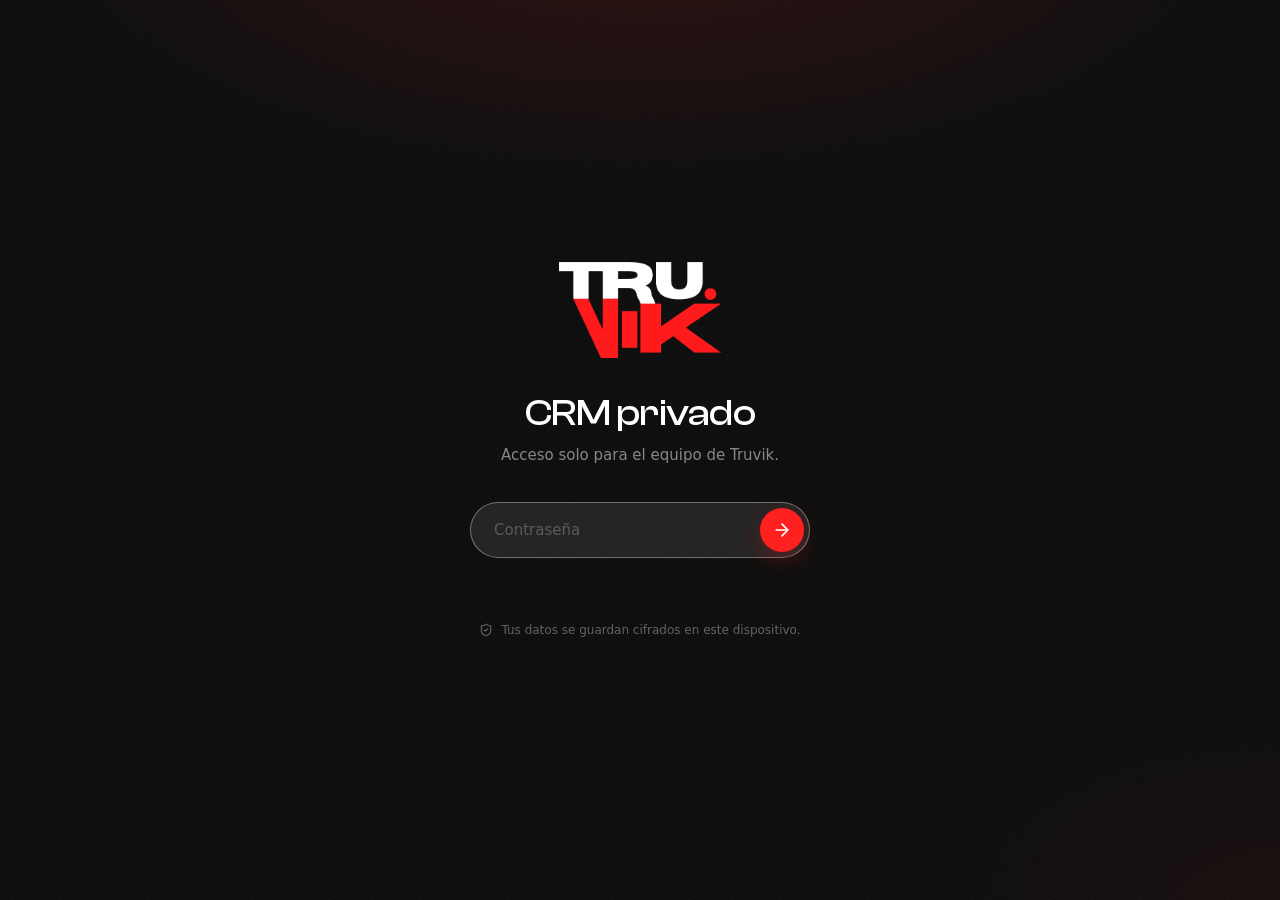
==== commit add5c0bb: "CRM: nuevo diseño, CallVik y autocompletado cifrado" ====
--- a/crm/index.html
+++ b/crm/index.html
@@ -3,7 +3,7 @@
   <head>
     <meta charset="UTF-8" />
     <meta name="viewport" content="width=device-width, initial-scale=1.0, viewport-fit=cover" />
-    <meta name="theme-color" content="#000000" />
+    <meta name="theme-color" content="#0a0a0a" />
     <meta name="robots" content="noindex, nofollow" />
     <title>Truvik CRM — Captación</title>
 
@@ -11,14 +11,8 @@
     <link rel="apple-touch-icon" href="apple-touch-icon.png" />
     <link rel="manifest" href="site.webmanifest" />
 
-    <link rel="preconnect" href="https://fonts.googleapis.com" />
-    <link rel="preconnect" href="https://fonts.gstatic.com" crossorigin />
-    <link
-      rel="stylesheet"
-      href="https://fonts.googleapis.com/css2?family=Inter:wght@400;500;600;700;800&display=swap"
-    />
-    <script type="module" crossorigin src="./assets/index-HmqklSsa.js"></script>
-    <link rel="stylesheet" crossorigin href="./assets/index-Cx7uy8i3.css">
+    <script type="module" crossorigin src="./assets/index-B1zcRLCl.js"></script>
+    <link rel="stylesheet" crossorigin href="./assets/index-DjfAsGTD.css">
   </head>
   <body>
     <div id="root"></div>
--- a/crm/assets/index-DjfAsGTD.css
+++ b/crm/assets/index-DjfAsGTD.css
@@ -0,0 +1 @@
+*,:before,:after{--tw-border-spacing-x: 0;--tw-border-spacing-y: 0;--tw-translate-x: 0;--tw-translate-y: 0;--tw-rotate: 0;--tw-skew-x: 0;--tw-skew-y: 0;--tw-scale-x: 1;--tw-scale-y: 1;--tw-pan-x: ;--tw-pan-y: ;--tw-pinch-zoom: ;--tw-scroll-snap-strictness: proximity;--tw-gradient-from-position: ;--tw-gradient-via-position: ;--tw-gradient-to-position: ;--tw-ordinal: ;--tw-slashed-zero: ;--tw-numeric-figure: ;--tw-numeric-spacing: ;--tw-numeric-fraction: ;--tw-ring-inset: ;--tw-ring-offset-width: 0px;--tw-ring-offset-color: #fff;--tw-ring-color: rgb(59 130 246 / .5);--tw-ring-offset-shadow: 0 0 #0000;--tw-ring-shadow: 0 0 #0000;--tw-shadow: 0 0 #0000;--tw-shadow-colored: 0 0 #0000;--tw-blur: ;--tw-brightness: ;--tw-contrast: ;--tw-grayscale: ;--tw-hue-rotate: ;--tw-invert: ;--tw-saturate: ;--tw-sepia: ;--tw-drop-shadow: ;--tw-backdrop-blur: ;--tw-backdrop-brightness: ;--tw-backdrop-contrast: ;--tw-backdrop-grayscale: ;--tw-backdrop-hue-rotate: ;--tw-backdrop-invert: ;--tw-backdrop-opacity: ;--tw-backdrop-saturate: ;--tw-backdrop-sepia: ;--tw-contain-size: ;--tw-contain-layout: ;--tw-contain-paint: ;--tw-contain-style: }::backdrop{--tw-border-spacing-x: 0;--tw-border-spacing-y: 0;--tw-translate-x: 0;--tw-translate-y: 0;--tw-rotate: 0;--tw-skew-x: 0;--tw-skew-y: 0;--tw-scale-x: 1;--tw-scale-y: 1;--tw-pan-x: ;--tw-pan-y: ;--tw-pinch-zoom: ;--tw-scroll-snap-strictness: proximity;--tw-gradient-from-position: ;--tw-gradient-via-position: ;--tw-gradient-to-position: ;--tw-ordinal: ;--tw-slashed-zero: ;--tw-numeric-figure: ;--tw-numeric-spacing: ;--tw-numeric-fraction: ;--tw-ring-inset: ;--tw-ring-offset-width: 0px;--tw-ring-offset-color: #fff;--tw-ring-color: rgb(59 130 246 / .5);--tw-ring-offset-shadow: 0 0 #0000;--tw-ring-shadow: 0 0 #0000;--tw-shadow: 0 0 #0000;--tw-shadow-colored: 0 0 #0000;--tw-blur: ;--tw-brightness: ;--tw-contrast: ;--tw-grayscale: ;--tw-hue-rotate: ;--tw-invert: ;--tw-saturate: ;--tw-sepia: ;--tw-drop-shadow: ;--tw-backdrop-blur: ;--tw-backdrop-brightness: ;--tw-backdrop-contrast: ;--tw-backdrop-grayscale: ;--tw-backdrop-hue-rotate: ;--tw-backdrop-invert: ;--tw-backdrop-opacity: ;--tw-backdrop-saturate: ;--tw-backdrop-sepia: ;--tw-contain-size: ;--tw-contain-layout: ;--tw-contain-paint: ;--tw-contain-style: }*,:before,:after{box-sizing:border-box;border-width:0;border-style:solid;border-color:#e5e7eb}:before,:after{--tw-content: ""}html,:host{line-height:1.5;-webkit-text-size-adjust:100%;-moz-tab-size:4;-o-tab-size:4;tab-size:4;font-family:ui-sans-serif,system-ui,sans-serif,"Apple Color Emoji","Segoe UI Emoji",Segoe UI Symbol,"Noto Color Emoji";font-feature-settings:normal;font-variation-settings:normal;-webkit-tap-highlight-color:transparent}body{margin:0;line-height:inherit}hr{height:0;color:inherit;border-top-width:1px}abbr:where([title]){-webkit-text-decoration:underline dotted;text-decoration:underline dotted}h1,h2,h3,h4,h5,h6{font-size:inherit;font-weight:inherit}a{color:inherit;text-decoration:inherit}b,strong{font-weight:bolder}code,kbd,samp,pre{font-family:ui-monospace,SFMono-Regular,Menlo,Monaco,Consolas,Liberation Mono,Courier New,monospace;font-feature-settings:normal;font-variation-settings:normal;font-size:1em}small{font-size:80%}sub,sup{font-size:75%;line-height:0;position:relative;vertical-align:baseline}sub{bottom:-.25em}sup{top:-.5em}table{text-indent:0;border-color:inherit;border-collapse:collapse}button,input,optgroup,select,textarea{font-family:inherit;font-feature-settings:inherit;font-variation-settings:inherit;font-size:100%;font-weight:inherit;line-height:inherit;letter-spacing:inherit;color:inherit;margin:0;padding:0}button,select{text-transform:none}button,input:where([type=button]),input:where([type=reset]),input:where([type=submit]){-webkit-appearance:button;background-color:transparent;background-image:none}:-moz-focusring{outline:auto}:-moz-ui-invalid{box-shadow:none}progress{vertical-align:baseline}::-webkit-inner-spin-button,::-webkit-outer-spin-button{height:auto}[type=search]{-webkit-appearance:textfield;outline-offset:-2px}::-webkit-search-decoration{-webkit-appearance:none}::-webkit-file-upload-button{-webkit-appearance:button;font:inherit}summary{display:list-item}blockquote,dl,dd,h1,h2,h3,h4,h5,h6,hr,figure,p,pre{margin:0}fieldset{margin:0;padding:0}legend{padding:0}ol,ul,menu{list-style:none;margin:0;padding:0}dialog{padding:0}textarea{resize:vertical}input::-moz-placeholder,textarea::-moz-placeholder{opacity:1;color:#9ca3af}input::placeholder,textarea::placeholder{opacity:1;color:#9ca3af}button,[role=button]{cursor:pointer}:disabled{cursor:default}img,svg,video,canvas,audio,iframe,embed,object{display:block;vertical-align:middle}img,video{max-width:100%;height:auto}[hidden]:where(:not([hidden=until-found])){display:none}.field{width:100%;border-radius:.75rem;background-color:#ffffff0f;padding:.75rem .875rem;font-size:1rem;line-height:1.5rem;--tw-text-opacity: 1;color:rgb(255 255 255 / var(--tw-text-opacity, 1));outline:2px solid transparent;outline-offset:2px;--tw-ring-offset-shadow: var(--tw-ring-inset) 0 0 0 var(--tw-ring-offset-width) var(--tw-ring-offset-color);--tw-ring-shadow: var(--tw-ring-inset) 0 0 0 calc(1px + var(--tw-ring-offset-width)) var(--tw-ring-color);box-shadow:var(--tw-ring-offset-shadow),var(--tw-ring-shadow),var(--tw-shadow, 0 0 #0000);--tw-ring-inset: inset;--tw-ring-color: transparent;transition-property:color,background-color,border-color,text-decoration-color,fill,stroke,opacity,box-shadow,transform,filter,backdrop-filter;transition-timing-function:cubic-bezier(.4,0,.2,1);transition-duration:.2s}.field::-moz-placeholder{color:#ffffff40}.field::placeholder{color:#ffffff40}.field:focus{background-color:#ffffff17;--tw-ring-color: rgb(255 255 255 / .35)}@media (min-width: 640px){.field{font-size:15px}}.btn-primary{display:inline-flex;align-items:center;justify-content:center;gap:.5rem;border-radius:9999px;--tw-bg-opacity: 1;background-color:rgb(255 32 32 / var(--tw-bg-opacity, 1));padding-left:1.25rem;padding-right:1.25rem;font-weight:600;--tw-text-opacity: 1;color:rgb(255 255 255 / var(--tw-text-opacity, 1));--tw-shadow: 0 8px 30px -10px rgba(255,32,32,.8);--tw-shadow-colored: 0 8px 30px -10px var(--tw-shadow-color);box-shadow:var(--tw-ring-offset-shadow, 0 0 #0000),var(--tw-ring-shadow, 0 0 #0000),var(--tw-shadow);transition-property:color,background-color,border-color,text-decoration-color,fill,stroke,opacity,box-shadow,transform,filter,backdrop-filter;transition-timing-function:cubic-bezier(.4,0,.2,1);transition-duration:.2s;transition-timing-function:cubic-bezier(.34,1.56,.64,1)}.btn-primary:hover{--tw-brightness: brightness(1.1);filter:var(--tw-blur) var(--tw-brightness) var(--tw-contrast) var(--tw-grayscale) var(--tw-hue-rotate) var(--tw-invert) var(--tw-saturate) var(--tw-sepia) var(--tw-drop-shadow)}.btn-primary:active{--tw-scale-x: .94;--tw-scale-y: .94;transform:translate(var(--tw-translate-x),var(--tw-translate-y)) rotate(var(--tw-rotate)) skew(var(--tw-skew-x)) skewY(var(--tw-skew-y)) scaleX(var(--tw-scale-x)) scaleY(var(--tw-scale-y))}.btn-primary:disabled{opacity:.4}.btn-primary:active:disabled{--tw-scale-x: 1;--tw-scale-y: 1;transform:translate(var(--tw-translate-x),var(--tw-translate-y)) rotate(var(--tw-rotate)) skew(var(--tw-skew-x)) skewY(var(--tw-skew-y)) scaleX(var(--tw-scale-x)) scaleY(var(--tw-scale-y))}.btn-icon{display:inline-flex;height:2.25rem;width:2.25rem;flex-shrink:0;align-items:center;justify-content:center;border-radius:9999px;color:#fff9;transition-property:color,background-color,border-color,text-decoration-color,fill,stroke,opacity,box-shadow,transform,filter,backdrop-filter;transition-timing-function:cubic-bezier(.4,0,.2,1);transition-duration:.2s;transition-timing-function:cubic-bezier(.34,1.56,.64,1)}.btn-icon:hover{background-color:#ffffff14;--tw-text-opacity: 1;color:rgb(255 255 255 / var(--tw-text-opacity, 1))}.btn-icon:active{--tw-scale-x: .9;--tw-scale-y: .9;transform:translate(var(--tw-translate-x),var(--tw-translate-y)) rotate(var(--tw-rotate)) skew(var(--tw-skew-x)) skewY(var(--tw-skew-y)) scaleX(var(--tw-scale-x)) scaleY(var(--tw-scale-y))}.link-quiet{display:inline-flex;align-items:center;gap:.375rem;border-radius:9999px;padding:.375rem .625rem;font-size:13px;color:#ffffffa6;transition-property:color,background-color,border-color,text-decoration-color,fill,stroke,opacity,box-shadow,transform,filter,backdrop-filter;transition-timing-function:cubic-bezier(.4,0,.2,1);transition-duration:.2s;transition-timing-function:cubic-bezier(.34,1.56,.64,1)}.link-quiet:hover{background-color:#ffffff12;--tw-text-opacity: 1;color:rgb(255 255 255 / var(--tw-text-opacity, 1))}.link-quiet:active{--tw-scale-x: .95;--tw-scale-y: .95;transform:translate(var(--tw-translate-x),var(--tw-translate-y)) rotate(var(--tw-rotate)) skew(var(--tw-skew-x)) skewY(var(--tw-skew-y)) scaleX(var(--tw-scale-x)) scaleY(var(--tw-scale-y))}.pointer-events-none{pointer-events:none}.visible{visibility:visible}.fixed{position:fixed}.absolute{position:absolute}.relative{position:relative}.sticky{position:sticky}.inset-0{top:0;right:0;bottom:0;left:0}.inset-y-1{top:.25rem;bottom:.25rem}.bottom-\[calc\(1\.25rem\+env\(safe-area-inset-bottom\)\)\]{bottom:calc(1.25rem + env(safe-area-inset-bottom))}.left-1{left:.25rem}.left-3\.5{left:.875rem}.right-0{right:0}.right-1\.5{right:.375rem}.right-2{right:.5rem}.right-3\.5{right:.875rem}.right-5{right:1.25rem}.top-0{top:0}.top-1\.5{top:.375rem}.top-1\/2{top:50%}.top-full{top:100%}.z-10{z-index:10}.z-20{z-index:20}.z-30{z-index:30}.z-40{z-index:40}.z-50{z-index:50}.mx-auto{margin-left:auto;margin-right:auto}.my-2{margin-top:.5rem;margin-bottom:.5rem}.-ml-2\.5{margin-left:-.625rem}.-mr-1\.5{margin-right:-.375rem}.-mr-5{margin-right:-1.25rem}.-mt-1{margin-top:-.25rem}.mb-1\.5{margin-bottom:.375rem}.mb-3{margin-bottom:.75rem}.ml-1\.5{margin-left:.375rem}.ml-auto{margin-left:auto}.mt-0\.5{margin-top:.125rem}.mt-1{margin-top:.25rem}.mt-1\.5{margin-top:.375rem}.mt-2{margin-top:.5rem}.mt-20{margin-top:5rem}.mt-24{margin-top:6rem}.mt-3{margin-top:.75rem}.mt-4{margin-top:1rem}.mt-5{margin-top:1.25rem}.mt-6{margin-top:1.5rem}.mt-8{margin-top:2rem}.mt-9{margin-top:2.25rem}.block{display:block}.flex{display:flex}.inline-flex{display:inline-flex}.grid{display:grid}.hidden{display:none}.h-1\.5{height:.375rem}.h-11{height:2.75rem}.h-14{height:3.5rem}.h-16{height:4rem}.h-2{height:.5rem}.h-20{height:5rem}.h-3{height:.75rem}.h-3\.5{height:.875rem}.h-4{height:1rem}.h-5{height:1.25rem}.h-7{height:1.75rem}.h-8{height:2rem}.h-9{height:2.25rem}.h-\[17px\]{height:17px}.h-\[18px\]{height:18px}.h-full{height:100%}.max-h-64{max-height:16rem}.max-h-\[88dvh\]{max-height:88dvh}.min-h-0{min-height:0px}.min-h-5{min-height:1.25rem}.min-h-\[100dvh\]{min-height:100dvh}.min-h-\[280px\]{min-height:280px}.min-h-full{min-height:100%}.w-1\.5{width:.375rem}.w-11{width:2.75rem}.w-2{width:.5rem}.w-3{width:.75rem}.w-3\.5{width:.875rem}.w-4{width:1rem}.w-5{width:1.25rem}.w-60{width:15rem}.w-7{width:1.75rem}.w-9{width:2.25rem}.w-\[104px\]{width:104px}.w-\[110px\]{width:110px}.w-\[124px\]{width:124px}.w-\[150px\]{width:150px}.w-\[160px\]{width:160px}.w-\[17px\]{width:17px}.w-\[18px\]{width:18px}.w-auto{width:auto}.w-full{width:100%}.min-w-0{min-width:0px}.max-w-6xl{max-width:72rem}.max-w-\[17rem\]{max-width:17rem}.max-w-\[340px\]{max-width:340px}.max-w-\[80\%\]{max-width:80%}.max-w-\[85\%\]{max-width:85%}.max-w-lg{max-width:32rem}.max-w-prose{max-width:65ch}.max-w-sm{max-width:24rem}.flex-1{flex:1 1 0%}.shrink-0{flex-shrink:0}.origin-top-right{transform-origin:top right}.-translate-y-1\/2{--tw-translate-y: -50%;transform:translate(var(--tw-translate-x),var(--tw-translate-y)) rotate(var(--tw-rotate)) skew(var(--tw-skew-x)) skewY(var(--tw-skew-y)) scaleX(var(--tw-scale-x)) scaleY(var(--tw-scale-y))}.rotate-180{--tw-rotate: 180deg;transform:translate(var(--tw-translate-x),var(--tw-translate-y)) rotate(var(--tw-rotate)) skew(var(--tw-skew-x)) skewY(var(--tw-skew-y)) scaleX(var(--tw-scale-x)) scaleY(var(--tw-scale-y))}.scale-100{--tw-scale-x: 1;--tw-scale-y: 1;transform:translate(var(--tw-translate-x),var(--tw-translate-y)) rotate(var(--tw-rotate)) skew(var(--tw-skew-x)) skewY(var(--tw-skew-y)) scaleX(var(--tw-scale-x)) scaleY(var(--tw-scale-y))}.scale-50{--tw-scale-x: .5;--tw-scale-y: .5;transform:translate(var(--tw-translate-x),var(--tw-translate-y)) rotate(var(--tw-rotate)) skew(var(--tw-skew-x)) skewY(var(--tw-skew-y)) scaleX(var(--tw-scale-x)) scaleY(var(--tw-scale-y))}.transform{transform:translate(var(--tw-translate-x),var(--tw-translate-y)) rotate(var(--tw-rotate)) skew(var(--tw-skew-x)) skewY(var(--tw-skew-y)) scaleX(var(--tw-scale-x)) scaleY(var(--tw-scale-y))}@keyframes pulse{50%{opacity:.5}}.animate-pulse{animation:pulse 2s cubic-bezier(.4,0,.6,1) infinite}@keyframes spin{to{transform:rotate(360deg)}}.animate-spin{animation:spin 1s linear infinite}.cursor-pointer{cursor:pointer}.select-all{-webkit-user-select:all;-moz-user-select:all;user-select:all}.resize-none{resize:none}.appearance-none{-webkit-appearance:none;-moz-appearance:none;appearance:none}.grid-cols-3{grid-template-columns:repeat(3,minmax(0,1fr))}.grid-rows-\[0fr\]{grid-template-rows:0fr}.grid-rows-\[1fr\]{grid-template-rows:1fr}.flex-col{flex-direction:column}.flex-wrap{flex-wrap:wrap}.items-start{align-items:flex-start}.items-end{align-items:flex-end}.items-center{align-items:center}.items-baseline{align-items:baseline}.justify-start{justify-content:flex-start}.justify-end{justify-content:flex-end}.justify-center{justify-content:center}.justify-between{justify-content:space-between}.gap-0\.5{gap:.125rem}.gap-1{gap:.25rem}.gap-1\.5{gap:.375rem}.gap-2{gap:.5rem}.gap-3{gap:.75rem}.gap-4{gap:1rem}.gap-x-1{-moz-column-gap:.25rem;column-gap:.25rem}.gap-x-10{-moz-column-gap:2.5rem;column-gap:2.5rem}.gap-x-4{-moz-column-gap:1rem;column-gap:1rem}.gap-x-5{-moz-column-gap:1.25rem;column-gap:1.25rem}.gap-y-1\.5{row-gap:.375rem}.gap-y-4{row-gap:1rem}.gap-y-6{row-gap:1.5rem}.space-y-1\.5>:not([hidden])~:not([hidden]){--tw-space-y-reverse: 0;margin-top:calc(.375rem * calc(1 - var(--tw-space-y-reverse)));margin-bottom:calc(.375rem * var(--tw-space-y-reverse))}.space-y-2>:not([hidden])~:not([hidden]){--tw-space-y-reverse: 0;margin-top:calc(.5rem * calc(1 - var(--tw-space-y-reverse)));margin-bottom:calc(.5rem * var(--tw-space-y-reverse))}.space-y-3>:not([hidden])~:not([hidden]){--tw-space-y-reverse: 0;margin-top:calc(.75rem * calc(1 - var(--tw-space-y-reverse)));margin-bottom:calc(.75rem * var(--tw-space-y-reverse))}.space-y-4>:not([hidden])~:not([hidden]){--tw-space-y-reverse: 0;margin-top:calc(1rem * calc(1 - var(--tw-space-y-reverse)));margin-bottom:calc(1rem * var(--tw-space-y-reverse))}.overflow-auto{overflow:auto}.overflow-hidden{overflow:hidden}.overflow-y-auto{overflow-y:auto}.truncate{overflow:hidden;text-overflow:ellipsis;white-space:nowrap}.whitespace-nowrap{white-space:nowrap}.whitespace-pre-wrap{white-space:pre-wrap}.break-words{overflow-wrap:break-word}.break-all{word-break:break-all}.rounded-2xl{border-radius:1rem}.rounded-\[18px\]{border-radius:18px}.rounded-full{border-radius:9999px}.rounded-lg{border-radius:.5rem}.rounded-xl{border-radius:.75rem}.rounded-t-\[28px\]{border-top-left-radius:28px;border-top-right-radius:28px}.rounded-bl-md{border-bottom-left-radius:.375rem}.rounded-br-md{border-bottom-right-radius:.375rem}.border{border-width:1px}.border-b{border-bottom-width:1px}.border-t{border-top-width:1px}.border-dashed{border-style:dashed}.border-amber-400\/40{border-color:#fbbf2466}.border-emerald-400\/40{border-color:#34d39966}.border-sky-400\/40{border-color:#38bdf866}.border-truvik-red{--tw-border-opacity: 1;border-color:rgb(255 32 32 / var(--tw-border-opacity, 1))}.border-white\/10{border-color:#ffffff1a}.border-white\/15{border-color:#ffffff26}.border-white\/20{border-color:#fff3}.border-white\/\[0\.08\]{border-color:#ffffff14}.border-white\/\[0\.09\]{border-color:#ffffff17}.bg-\[\#1b1b1b\]{--tw-bg-opacity: 1;background-color:rgb(27 27 27 / var(--tw-bg-opacity, 1))}.bg-amber-400{--tw-bg-opacity: 1;background-color:rgb(251 191 36 / var(--tw-bg-opacity, 1))}.bg-black\/40{background-color:#0006}.bg-black\/60{background-color:#0009}.bg-black\/70{background-color:#000000b3}.bg-emerald-400{--tw-bg-opacity: 1;background-color:rgb(52 211 153 / var(--tw-bg-opacity, 1))}.bg-ink\/90{background-color:#0a0a0ae6}.bg-panel{--tw-bg-opacity: 1;background-color:rgb(19 19 19 / var(--tw-bg-opacity, 1))}.bg-sky-400{--tw-bg-opacity: 1;background-color:rgb(56 189 248 / var(--tw-bg-opacity, 1))}.bg-sky-400\/15{background-color:#38bdf826}.bg-truvik-red{--tw-bg-opacity: 1;background-color:rgb(255 32 32 / var(--tw-bg-opacity, 1))}.bg-truvik-red\/15{background-color:#ff202026}.bg-truvik-red\/25{background-color:#ff202040}.bg-wa{--tw-bg-opacity: 1;background-color:rgb(37 211 102 / var(--tw-bg-opacity, 1))}.bg-white\/20{background-color:#fff3}.bg-white\/25{background-color:#ffffff40}.bg-white\/30{background-color:#ffffff4d}.bg-white\/40{background-color:#fff6}.bg-white\/\[0\.04\]{background-color:#ffffff0a}.bg-white\/\[0\.06\]{background-color:#ffffff0f}.bg-white\/\[0\.07\]{background-color:#ffffff12}.bg-white\/\[0\.08\]{background-color:#ffffff14}.bg-white\/\[0\.09\]{background-color:#ffffff17}.bg-white\/\[0\.14\]{background-color:#ffffff24}.bg-white\/\[0\.1\]{background-color:#ffffff1a}.p-1{padding:.25rem}.p-1\.5{padding:.375rem}.p-3{padding:.75rem}.p-5{padding:1.25rem}.px-0{padding-left:0;padding-right:0}.px-2{padding-left:.5rem;padding-right:.5rem}.px-2\.5{padding-left:.625rem;padding-right:.625rem}.px-3{padding-left:.75rem;padding-right:.75rem}.px-3\.5{padding-left:.875rem;padding-right:.875rem}.px-4{padding-left:1rem;padding-right:1rem}.px-5{padding-left:1.25rem;padding-right:1.25rem}.px-6{padding-left:1.5rem;padding-right:1.5rem}.px-7{padding-left:1.75rem;padding-right:1.75rem}.py-0\.5{padding-top:.125rem;padding-bottom:.125rem}.py-1{padding-top:.25rem;padding-bottom:.25rem}.py-1\.5{padding-top:.375rem;padding-bottom:.375rem}.py-16{padding-top:4rem;padding-bottom:4rem}.py-2{padding-top:.5rem;padding-bottom:.5rem}.py-2\.5{padding-top:.625rem;padding-bottom:.625rem}.py-4{padding-top:1rem;padding-bottom:1rem}.pb-1{padding-bottom:.25rem}.pb-3\.5{padding-bottom:.875rem}.pb-36{padding-bottom:9rem}.pb-5{padding-bottom:1.25rem}.pb-6{padding-bottom:1.5rem}.pl-10{padding-left:2.5rem}.pl-2\.5{padding-left:.625rem}.pl-3{padding-left:.75rem}.pl-3\.5{padding-left:.875rem}.pl-4{padding-left:1rem}.pl-6{padding-left:1.5rem}.pr-1{padding-right:.25rem}.pr-10{padding-right:2.5rem}.pr-16{padding-right:4rem}.pr-4{padding-right:1rem}.pr-5{padding-right:1.25rem}.pr-7{padding-right:1.75rem}.pt-1{padding-top:.25rem}.pt-3{padding-top:.75rem}.pt-4{padding-top:1rem}.pt-5{padding-top:1.25rem}.pt-\[env\(safe-area-inset-top\)\]{padding-top:env(safe-area-inset-top)}.text-left{text-align:left}.text-center{text-align:center}.text-right{text-align:right}.font-heading{font-family:Clash Display,ui-sans-serif,system-ui,-apple-system,Helvetica Neue,Arial,sans-serif}.text-2xl{font-size:1.5rem;line-height:2rem}.text-\[10px\]{font-size:10px}.text-\[11px\]{font-size:11px}.text-\[13px\]{font-size:13px}.text-\[15px\]{font-size:15px}.text-\[22px\]{font-size:22px}.text-\[30px\]{font-size:30px}.text-\[40px\]{font-size:40px}.text-sm{font-size:.875rem;line-height:1.25rem}.text-xs{font-size:.75rem;line-height:1rem}.font-medium{font-weight:500}.font-semibold{font-weight:600}.uppercase{text-transform:uppercase}.tabular-nums{--tw-numeric-spacing: tabular-nums;font-variant-numeric:var(--tw-ordinal) var(--tw-slashed-zero) var(--tw-numeric-figure) var(--tw-numeric-spacing) var(--tw-numeric-fraction)}.leading-\[0\.9\]{line-height:.9}.leading-none{line-height:1}.leading-relaxed{line-height:1.625}.leading-snug{line-height:1.375}.leading-tight{line-height:1.25}.tracking-\[-0\.01em\]{letter-spacing:-.01em}.tracking-\[-0\.02em\]{letter-spacing:-.02em}.tracking-wider{letter-spacing:.05em}.text-amber-300{--tw-text-opacity: 1;color:rgb(252 211 77 / var(--tw-text-opacity, 1))}.text-amber-300\/80{color:#fcd34dcc}.text-black{--tw-text-opacity: 1;color:rgb(0 0 0 / var(--tw-text-opacity, 1))}.text-emerald-300{--tw-text-opacity: 1;color:rgb(110 231 183 / var(--tw-text-opacity, 1))}.text-emerald-300\/90{color:#6ee7b7e6}.text-emerald-400{--tw-text-opacity: 1;color:rgb(52 211 153 / var(--tw-text-opacity, 1))}.text-sky-300{--tw-text-opacity: 1;color:rgb(125 211 252 / var(--tw-text-opacity, 1))}.text-truvik-red{--tw-text-opacity: 1;color:rgb(255 32 32 / var(--tw-text-opacity, 1))}.text-wa{--tw-text-opacity: 1;color:rgb(37 211 102 / var(--tw-text-opacity, 1))}.text-white{--tw-text-opacity: 1;color:rgb(255 255 255 / var(--tw-text-opacity, 1))}.text-white\/20{color:#fff3}.text-white\/30{color:#ffffff4d}.text-white\/35{color:#ffffff59}.text-white\/40{color:#fff6}.text-white\/45{color:#ffffff73}.text-white\/50{color:#ffffff80}.text-white\/55{color:#ffffff8c}.text-white\/60{color:#fff9}.text-white\/65{color:#ffffffa6}.text-white\/70{color:#ffffffb3}.text-white\/75{color:#ffffffbf}.text-white\/80{color:#fffc}.text-white\/85{color:#ffffffd9}.opacity-0{opacity:0}.opacity-100{opacity:1}.opacity-50{opacity:.5}.opacity-55{opacity:.55}.shadow-2xl{--tw-shadow: 0 25px 50px -12px rgb(0 0 0 / .25);--tw-shadow-colored: 0 25px 50px -12px var(--tw-shadow-color);box-shadow:var(--tw-ring-offset-shadow, 0 0 #0000),var(--tw-ring-shadow, 0 0 #0000),var(--tw-shadow)}.shadow-\[inset_0_-2px_0_\#ff2020\]{--tw-shadow: inset 0 -2px 0 #ff2020;--tw-shadow-colored: inset 0 -2px 0 var(--tw-shadow-color);box-shadow:var(--tw-ring-offset-shadow, 0 0 #0000),var(--tw-ring-shadow, 0 0 #0000),var(--tw-shadow)}.shadow-black\/60{--tw-shadow-color: rgb(0 0 0 / .6);--tw-shadow: var(--tw-shadow-colored)}.shadow-black\/70{--tw-shadow-color: rgb(0 0 0 / .7);--tw-shadow: var(--tw-shadow-colored)}.outline-none{outline:2px solid transparent;outline-offset:2px}.ring-1{--tw-ring-offset-shadow: var(--tw-ring-inset) 0 0 0 var(--tw-ring-offset-width) var(--tw-ring-offset-color);--tw-ring-shadow: var(--tw-ring-inset) 0 0 0 calc(1px + var(--tw-ring-offset-width)) var(--tw-ring-color);box-shadow:var(--tw-ring-offset-shadow),var(--tw-ring-shadow),var(--tw-shadow, 0 0 #0000)}.ring-2{--tw-ring-offset-shadow: var(--tw-ring-inset) 0 0 0 var(--tw-ring-offset-width) var(--tw-ring-offset-color);--tw-ring-shadow: var(--tw-ring-inset) 0 0 0 calc(2px + var(--tw-ring-offset-width)) var(--tw-ring-color);box-shadow:var(--tw-ring-offset-shadow),var(--tw-ring-shadow),var(--tw-shadow, 0 0 #0000)}.ring-ink{--tw-ring-opacity: 1;--tw-ring-color: rgb(10 10 10 / var(--tw-ring-opacity, 1))}.ring-white\/10{--tw-ring-color: rgb(255 255 255 / .1)}.filter{filter:var(--tw-blur) var(--tw-brightness) var(--tw-contrast) var(--tw-grayscale) var(--tw-hue-rotate) var(--tw-invert) var(--tw-saturate) var(--tw-sepia) var(--tw-drop-shadow)}.backdrop-blur-sm{--tw-backdrop-blur: blur(4px);-webkit-backdrop-filter:var(--tw-backdrop-blur) var(--tw-backdrop-brightness) var(--tw-backdrop-contrast) var(--tw-backdrop-grayscale) var(--tw-backdrop-hue-rotate) var(--tw-backdrop-invert) var(--tw-backdrop-opacity) var(--tw-backdrop-saturate) var(--tw-backdrop-sepia);backdrop-filter:var(--tw-backdrop-blur) var(--tw-backdrop-brightness) var(--tw-backdrop-contrast) var(--tw-backdrop-grayscale) var(--tw-backdrop-hue-rotate) var(--tw-backdrop-invert) var(--tw-backdrop-opacity) var(--tw-backdrop-saturate) var(--tw-backdrop-sepia)}.backdrop-blur-xl{--tw-backdrop-blur: blur(24px);-webkit-backdrop-filter:var(--tw-backdrop-blur) var(--tw-backdrop-brightness) var(--tw-backdrop-contrast) var(--tw-backdrop-grayscale) var(--tw-backdrop-hue-rotate) var(--tw-backdrop-invert) var(--tw-backdrop-opacity) var(--tw-backdrop-saturate) var(--tw-backdrop-sepia);backdrop-filter:var(--tw-backdrop-blur) var(--tw-backdrop-brightness) var(--tw-backdrop-contrast) var(--tw-backdrop-grayscale) var(--tw-backdrop-hue-rotate) var(--tw-backdrop-invert) var(--tw-backdrop-opacity) var(--tw-backdrop-saturate) var(--tw-backdrop-sepia)}.transition{transition-property:color,background-color,border-color,text-decoration-color,fill,stroke,opacity,box-shadow,transform,filter,backdrop-filter;transition-timing-function:cubic-bezier(.4,0,.2,1);transition-duration:.15s}.transition-\[grid-template-rows\,opacity\]{transition-property:grid-template-rows,opacity;transition-timing-function:cubic-bezier(.4,0,.2,1);transition-duration:.15s}.transition-all{transition-property:all;transition-timing-function:cubic-bezier(.4,0,.2,1);transition-duration:.15s}.transition-colors{transition-property:color,background-color,border-color,text-decoration-color,fill,stroke;transition-timing-function:cubic-bezier(.4,0,.2,1);transition-duration:.15s}.transition-transform{transition-property:transform;transition-timing-function:cubic-bezier(.4,0,.2,1);transition-duration:.15s}.duration-150{transition-duration:.15s}.duration-200{transition-duration:.2s}.duration-300{transition-duration:.3s}.ease-out{transition-timing-function:cubic-bezier(.16,1,.3,1)}.ease-spring{transition-timing-function:cubic-bezier(.34,1.56,.64,1)}@font-face{font-family:Clash Display;src:url(./clash-display-500-BPdWq--j.woff2) format("woff2");font-weight:500;font-display:swap}@font-face{font-family:Clash Display;src:url(./clash-display-600-DcA1xgJG.woff2) format("woff2");font-weight:600;font-display:swap}:root{color-scheme:dark;--ink: #0a0a0a;--red: #ff2020}html{background:var(--ink);-webkit-text-size-adjust:100%}body{font-family:ui-sans-serif,-apple-system,BlinkMacSystemFont,SF Pro Text,system-ui,Segoe UI,Roboto,sans-serif;color:#fff;-webkit-font-smoothing:antialiased;-webkit-tap-highlight-color:transparent}body:before,body:after{content:"";position:fixed;top:0;right:0;bottom:0;left:0;z-index:0;pointer-events:none}body:before{background:radial-gradient(70% 46% at 50% -12%,rgba(255,32,32,.16),transparent 70%),radial-gradient(40% 30% at 100% 100%,rgba(255,32,32,.05),transparent 70%)}body:after{opacity:.055;background-image:url("data:image/svg+xml;utf8,<svg xmlns='http://www.w3.org/2000/svg' width='180' height='180'><filter id='n'><feTurbulence type='fractalNoise' baseFrequency='.85' numOctaves='2' stitchTiles='stitch'/><feColorMatrix values='0 0 0 0 1  0 0 0 0 1  0 0 0 0 1  0 0 0 .9 0'/></filter><rect width='100%25' height='100%25' filter='url(%23n)'/></svg>")}#root{position:relative;z-index:1}::-moz-selection{background:var(--red);color:#fff}::selection{background:var(--red);color:#fff}:where(button,a,summary,[role=tab]):focus-visible{outline:2px solid var(--red);outline-offset:2px}:where(button,a){-webkit-tap-highlight-color:transparent;touch-action:manipulation}input[type=search]::-webkit-search-cancel-button,input[type=search]::-webkit-search-decoration{-webkit-appearance:none;-moz-appearance:none;appearance:none}@keyframes pop{0%{opacity:0;transform:translateY(8px)}to{opacity:1;transform:translateY(0)}}.pop{animation:pop .4s cubic-bezier(.16,1,.3,1) both}@keyframes sheet-in{0%{opacity:0;transform:translateY(18px) scale(.985)}to{opacity:1;transform:none}}.sheet-in{animation:sheet-in .38s cubic-bezier(.16,1,.3,1) both}@keyframes fade-in{0%{opacity:0}to{opacity:1}}.fade-in{animation:fade-in .25s ease-out both}@keyframes shake{20%{transform:translate(-7px)}40%{transform:translate(6px)}60%{transform:translate(-4px)}80%{transform:translate(2px)}}.shake{animation:shake .4s ease-out}@media (prefers-reduced-motion: reduce){*,*:before,*:after{animation-duration:.01ms!important;animation-iteration-count:1!important;transition-duration:.01ms!important}}.focus-within\:ring-2:focus-within{--tw-ring-offset-shadow: var(--tw-ring-inset) 0 0 0 var(--tw-ring-offset-width) var(--tw-ring-offset-color);--tw-ring-shadow: var(--tw-ring-inset) 0 0 0 calc(2px + var(--tw-ring-offset-width)) var(--tw-ring-color);box-shadow:var(--tw-ring-offset-shadow),var(--tw-ring-shadow),var(--tw-shadow, 0 0 #0000)}.focus-within\:ring-white\/40:focus-within{--tw-ring-color: rgb(255 255 255 / .4)}.hover\:border-white\/30:hover{border-color:#ffffff4d}.hover\:bg-truvik-red\/10:hover{background-color:#ff20201a}.hover\:bg-wa\/10:hover{background-color:#25d3661a}.hover\:bg-white\/\[0\.07\]:hover{background-color:#ffffff12}.hover\:bg-white\/\[0\.08\]:hover{background-color:#ffffff14}.hover\:bg-white\/\[0\.11\]:hover{background-color:#ffffff1c}.hover\:bg-white\/\[0\.13\]:hover{background-color:#ffffff21}.hover\:text-truvik-red:hover{--tw-text-opacity: 1;color:rgb(255 32 32 / var(--tw-text-opacity, 1))}.hover\:text-white:hover{--tw-text-opacity: 1;color:rgb(255 255 255 / var(--tw-text-opacity, 1))}.hover\:text-white\/80:hover{color:#fffc}.hover\:brightness-110:hover{--tw-brightness: brightness(1.1);filter:var(--tw-blur) var(--tw-brightness) var(--tw-contrast) var(--tw-grayscale) var(--tw-hue-rotate) var(--tw-invert) var(--tw-saturate) var(--tw-sepia) var(--tw-drop-shadow)}.focus\:border-truvik-red:focus{--tw-border-opacity: 1;border-color:rgb(255 32 32 / var(--tw-border-opacity, 1))}.active\:scale-90:active{--tw-scale-x: .9;--tw-scale-y: .9;transform:translate(var(--tw-translate-x),var(--tw-translate-y)) rotate(var(--tw-rotate)) skew(var(--tw-skew-x)) skewY(var(--tw-skew-y)) scaleX(var(--tw-scale-x)) scaleY(var(--tw-scale-y))}.active\:scale-95:active{--tw-scale-x: .95;--tw-scale-y: .95;transform:translate(var(--tw-translate-x),var(--tw-translate-y)) rotate(var(--tw-rotate)) skew(var(--tw-skew-x)) skewY(var(--tw-skew-y)) scaleX(var(--tw-scale-x)) scaleY(var(--tw-scale-y))}.active\:scale-\[0\.93\]:active{--tw-scale-x: .93;--tw-scale-y: .93;transform:translate(var(--tw-translate-x),var(--tw-translate-y)) rotate(var(--tw-rotate)) skew(var(--tw-skew-x)) skewY(var(--tw-skew-y)) scaleX(var(--tw-scale-x)) scaleY(var(--tw-scale-y))}.active\:scale-\[0\.95\]:active{--tw-scale-x: .95;--tw-scale-y: .95;transform:translate(var(--tw-translate-x),var(--tw-translate-y)) rotate(var(--tw-rotate)) skew(var(--tw-skew-x)) skewY(var(--tw-skew-y)) scaleX(var(--tw-scale-x)) scaleY(var(--tw-scale-y))}.active\:scale-\[0\.97\]:active{--tw-scale-x: .97;--tw-scale-y: .97;transform:translate(var(--tw-translate-x),var(--tw-translate-y)) rotate(var(--tw-rotate)) skew(var(--tw-skew-x)) skewY(var(--tw-skew-y)) scaleX(var(--tw-scale-x)) scaleY(var(--tw-scale-y))}.active\:scale-\[0\.98\]:active{--tw-scale-x: .98;--tw-scale-y: .98;transform:translate(var(--tw-translate-x),var(--tw-translate-y)) rotate(var(--tw-rotate)) skew(var(--tw-skew-x)) skewY(var(--tw-skew-y)) scaleX(var(--tw-scale-x)) scaleY(var(--tw-scale-y))}.active\:scale-\[0\.99\]:active{--tw-scale-x: .99;--tw-scale-y: .99;transform:translate(var(--tw-translate-x),var(--tw-translate-y)) rotate(var(--tw-rotate)) skew(var(--tw-skew-x)) skewY(var(--tw-skew-y)) scaleX(var(--tw-scale-x)) scaleY(var(--tw-scale-y))}.group:hover .group-hover\:text-white\/75{color:#ffffffbf}@media (min-width: 640px){.sm\:col-span-2{grid-column:span 2 / span 2}.sm\:ml-3{margin-left:.75rem}.sm\:mt-3{margin-top:.75rem}.sm\:mt-7{margin-top:1.75rem}.sm\:inline{display:inline}.sm\:inline-flex{display:inline-flex}.sm\:hidden{display:none}.sm\:h-24{height:6rem}.sm\:max-h-\[82vh\]{max-height:82vh}.sm\:w-\[340px\]{width:340px}.sm\:w-\[400px\]{width:400px}.sm\:grid-cols-2{grid-template-columns:repeat(2,minmax(0,1fr))}.sm\:grid-cols-6{grid-template-columns:repeat(6,minmax(0,1fr))}.sm\:flex-row{flex-direction:row}.sm\:items-center{align-items:center}.sm\:gap-x-6{-moz-column-gap:1.5rem;column-gap:1.5rem}.sm\:rounded-\[28px\]{border-radius:28px}.sm\:p-6{padding:1.5rem}.sm\:px-6{padding-left:1.5rem;padding-right:1.5rem}.sm\:px-7{padding-left:1.75rem;padding-right:1.75rem}.sm\:px-8{padding-left:2rem;padding-right:2rem}.sm\:pb-4{padding-bottom:1rem}.sm\:pb-6{padding-bottom:1.5rem}.sm\:pb-7{padding-bottom:1.75rem}.sm\:pt-6{padding-top:1.5rem}.sm\:text-\[38px\]{font-size:38px}.sm\:text-\[68px\]{font-size:68px}}@media (min-width: 1024px){.lg\:ml-0{margin-left:0}.lg\:ml-1{margin-left:.25rem}.lg\:block{display:block}.lg\:inline{display:inline}.lg\:hidden{display:none}.lg\:w-\[276px\]{width:276px}.lg\:w-\[280px\]{width:280px}.lg\:grid-cols-3{grid-template-columns:repeat(3,minmax(0,1fr))}.lg\:grid-cols-\[minmax\(0\,1fr\)_auto\]{grid-template-columns:minmax(0,1fr) auto}.lg\:flex-row{flex-direction:row}.lg\:items-end{align-items:flex-end}.lg\:items-center{align-items:center}.lg\:justify-end{justify-content:flex-end}.lg\:gap-5{gap:1.25rem}}
